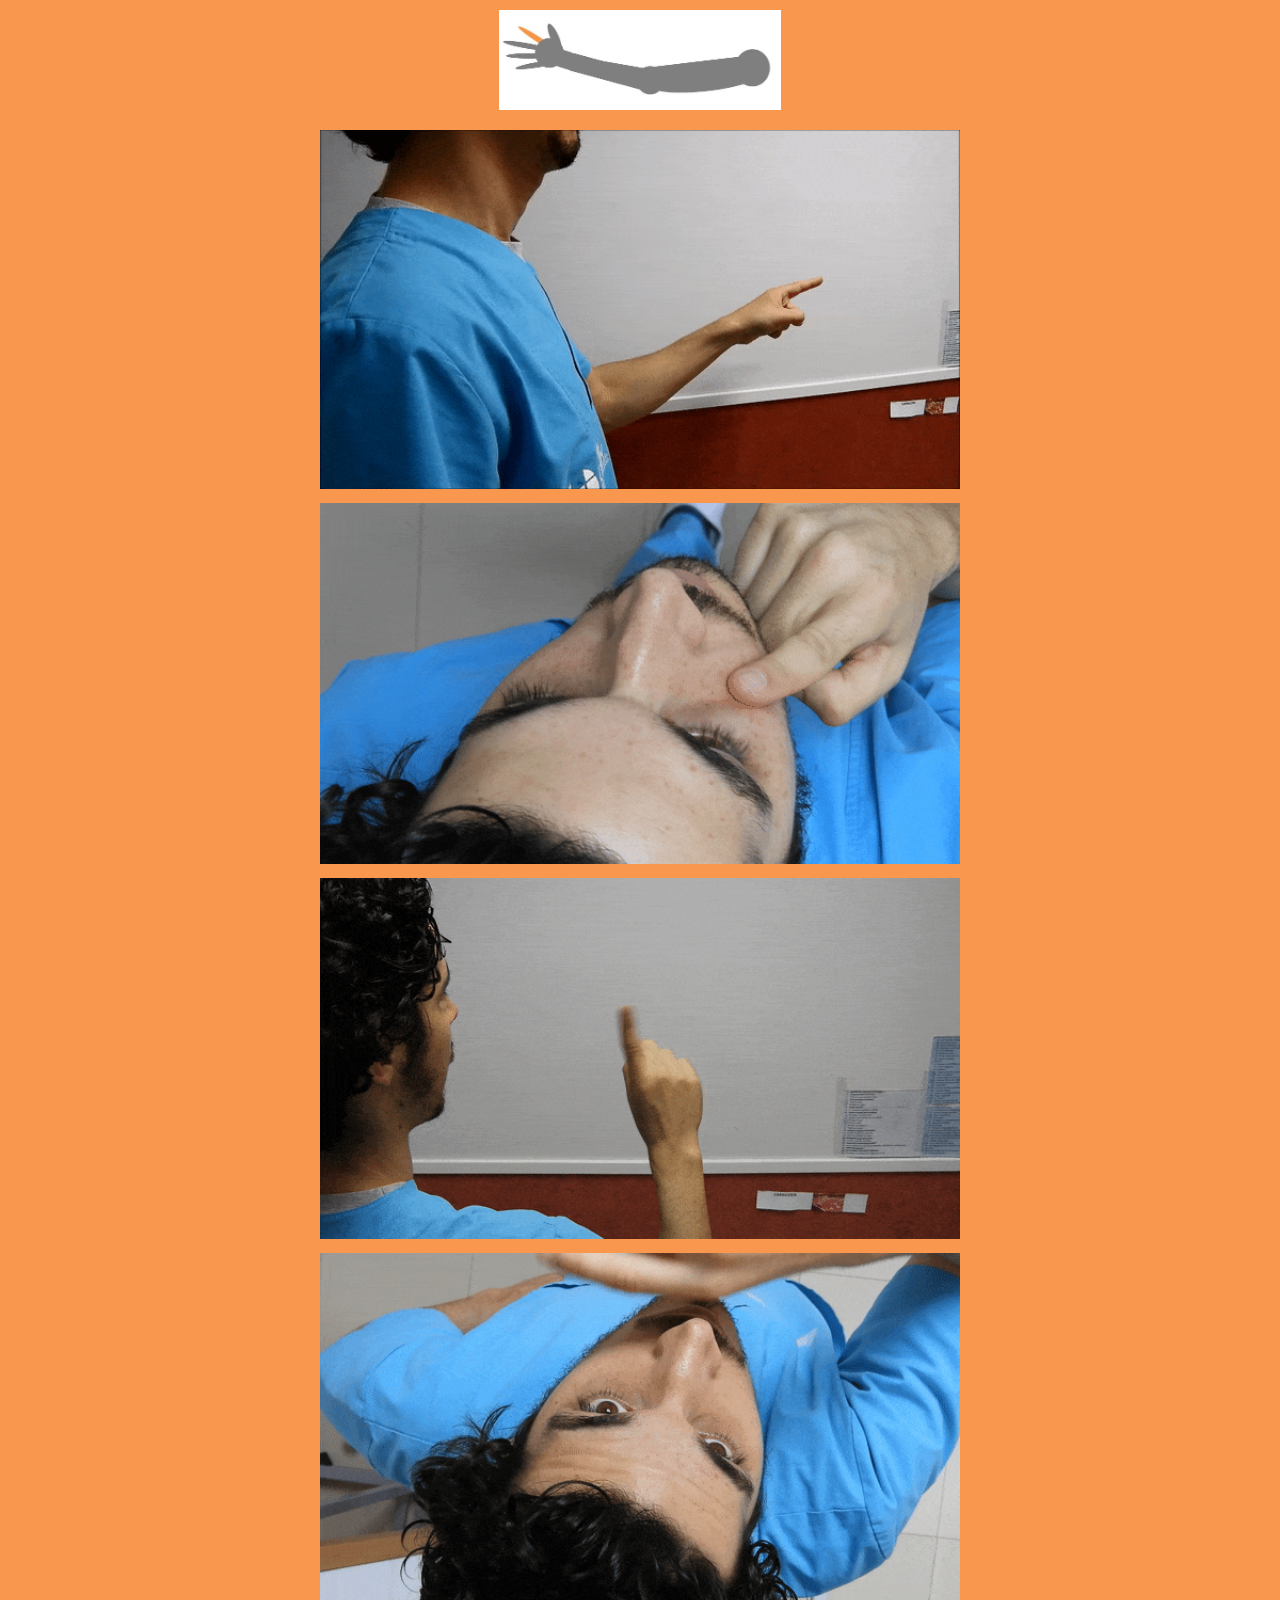
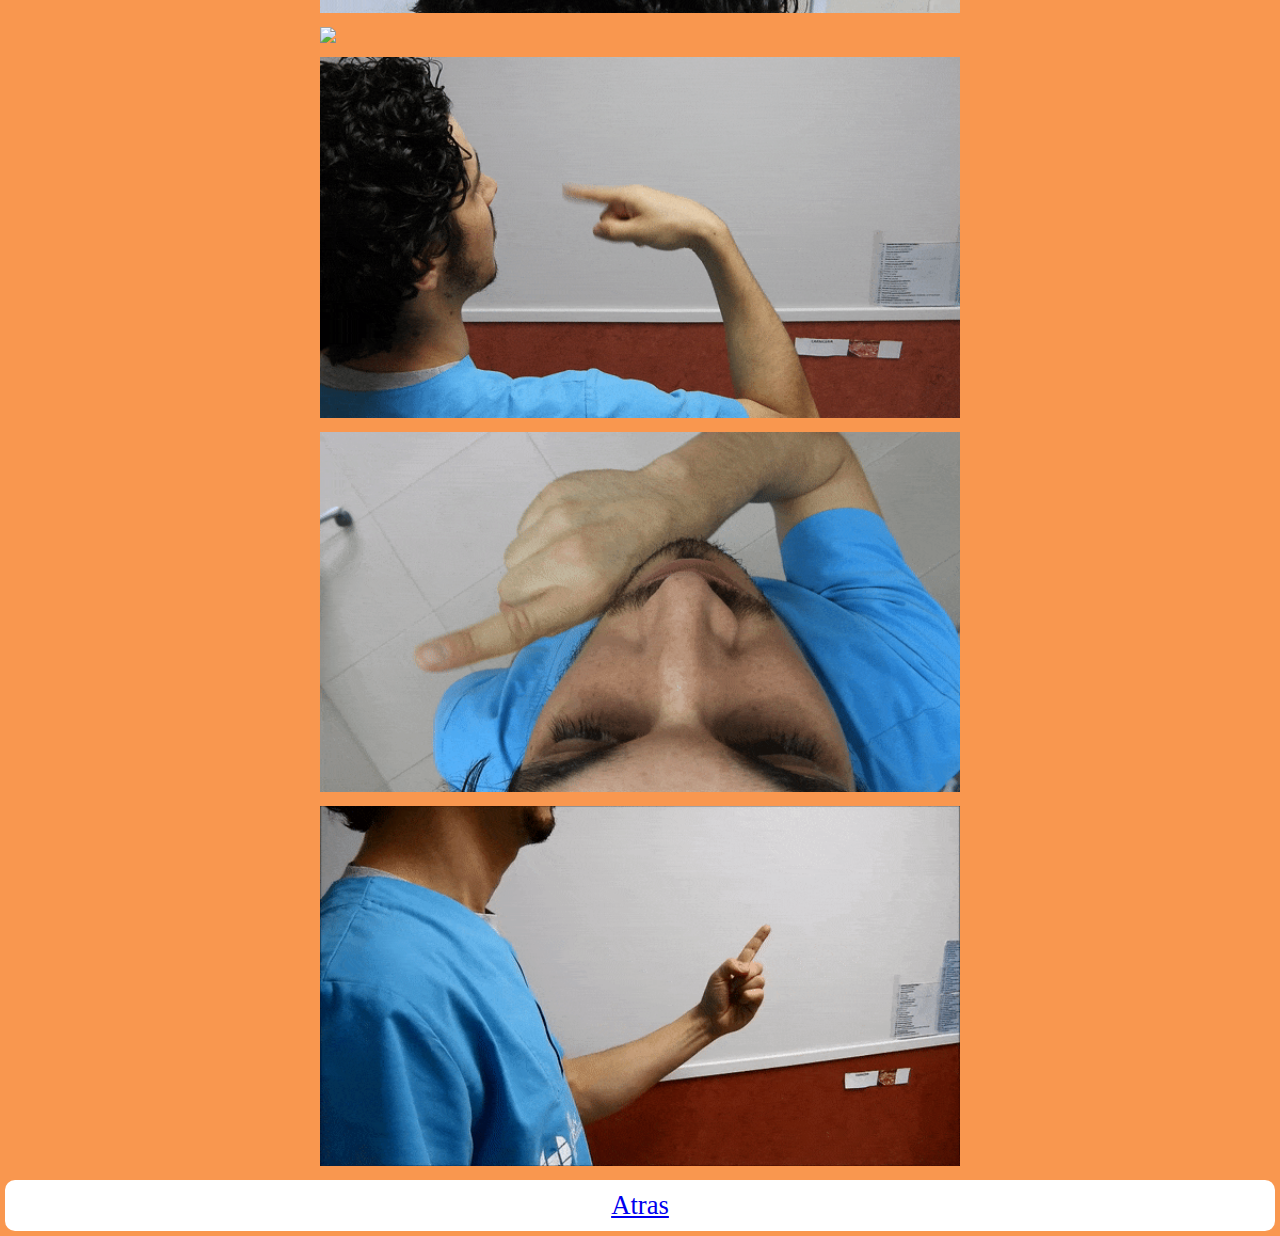
==== page2.html @ c5c6e230 "first commit" ====
<!DOCTYPE html>
<html>
<head>
    <title>Page 2</title>
    <link rel="stylesheet" type="text/css" href="style.css">
</head>
<body style="background: #F9974F">
    <div class="header">
        <img src="IMAGENES_SCREENS/Screen 2.JPG">
    </div>
    <div class="gif">
        <img src="GIFS_AUDIOS/SCREEN 2/alli.gif" onclick="reproduce('./GIFS_AUDIOS/SCREEN 2/alli.mp3')">
    </div>
    <div class="gif">
        <img src="GIFS_AUDIOS/SCREEN 2/fijate.gif" onclick="reproduce('./GIFS_AUDIOS/SCREEN 2/fijate.mp3')">
    </div>
    <div class="gif">
        <img src="GIFS_AUDIOS/SCREEN 2/no.gif" onclick="reproduce('./GIFS_AUDIOS/SCREEN 2/no.mp3')">
    </div>
    <div class="gif">
        <img src="GIFS_AUDIOS/SCREEN 2/que calor.gif" onclick="reproduce('./GIFS_AUDIOS/SCREEN 2/que-calor.mp3')">
    </div>
    <div class="gif">
        <img src="GIFS_AUDIOS/SCREEN 2/que loco.gif" onclick="reproduce('./GIFS_AUDIOS/SCREEN 2/que-loco.mp3')">
    </div>
    <div class="gif">
        <img src="GIFS_AUDIOS/SCREEN 2/sigue preguntando.gif" onclick="reproduce('./GIFS_AUDIOS/SCREEN 2/sigue-preguntando.mp3')">
    </div>
    <div class="gif">
        <img src="GIFS_AUDIOS/SCREEN 2/te mato.gif" onclick="reproduce('./GIFS_AUDIOS/SCREEN 2/te-mato.mp3')">
    </div>
    <div class="gif">
        <img src="GIFS_AUDIOS/SCREEN 2/todos.gif" onclick="reproduce('./GIFS_AUDIOS/SCREEN 2/todos.mp3')">
    </div>
    <a href="./index.html"><p class="back">Atras</p></a>
</body>

<script src="script.js"></script>

</html>
---- style.css ----
html, body {
    margin: 0;
    padding: 0;
    position: relative;
}
.header {
    display: block;
    position: relative;
    height: 100px;
    padding: 10px;
}
.header img {
    position: relative;
    display: block;
    height: 100px;
    margin: 0 auto;
}
.gif {
    margin: 10px auto;
    width: 50%;
}
.gif img {
    width: 100%;
}
.back {
    width: calc(100%-10px);
    background: white;
    text-align: center;
    margin: 5px;
    padding: 10px;
    font-size: 20pt;
    border-radius: 10px;
}
.menu-button {
    height: 60px;
    display: block;
    position: relative;
    padding: 5px;
    margin: 5px 0;
    border-radius: 10px;
}
.menu-button img {
    position: relative;
    display: block;
    height: 60px;
    margin: 0 auto;
}
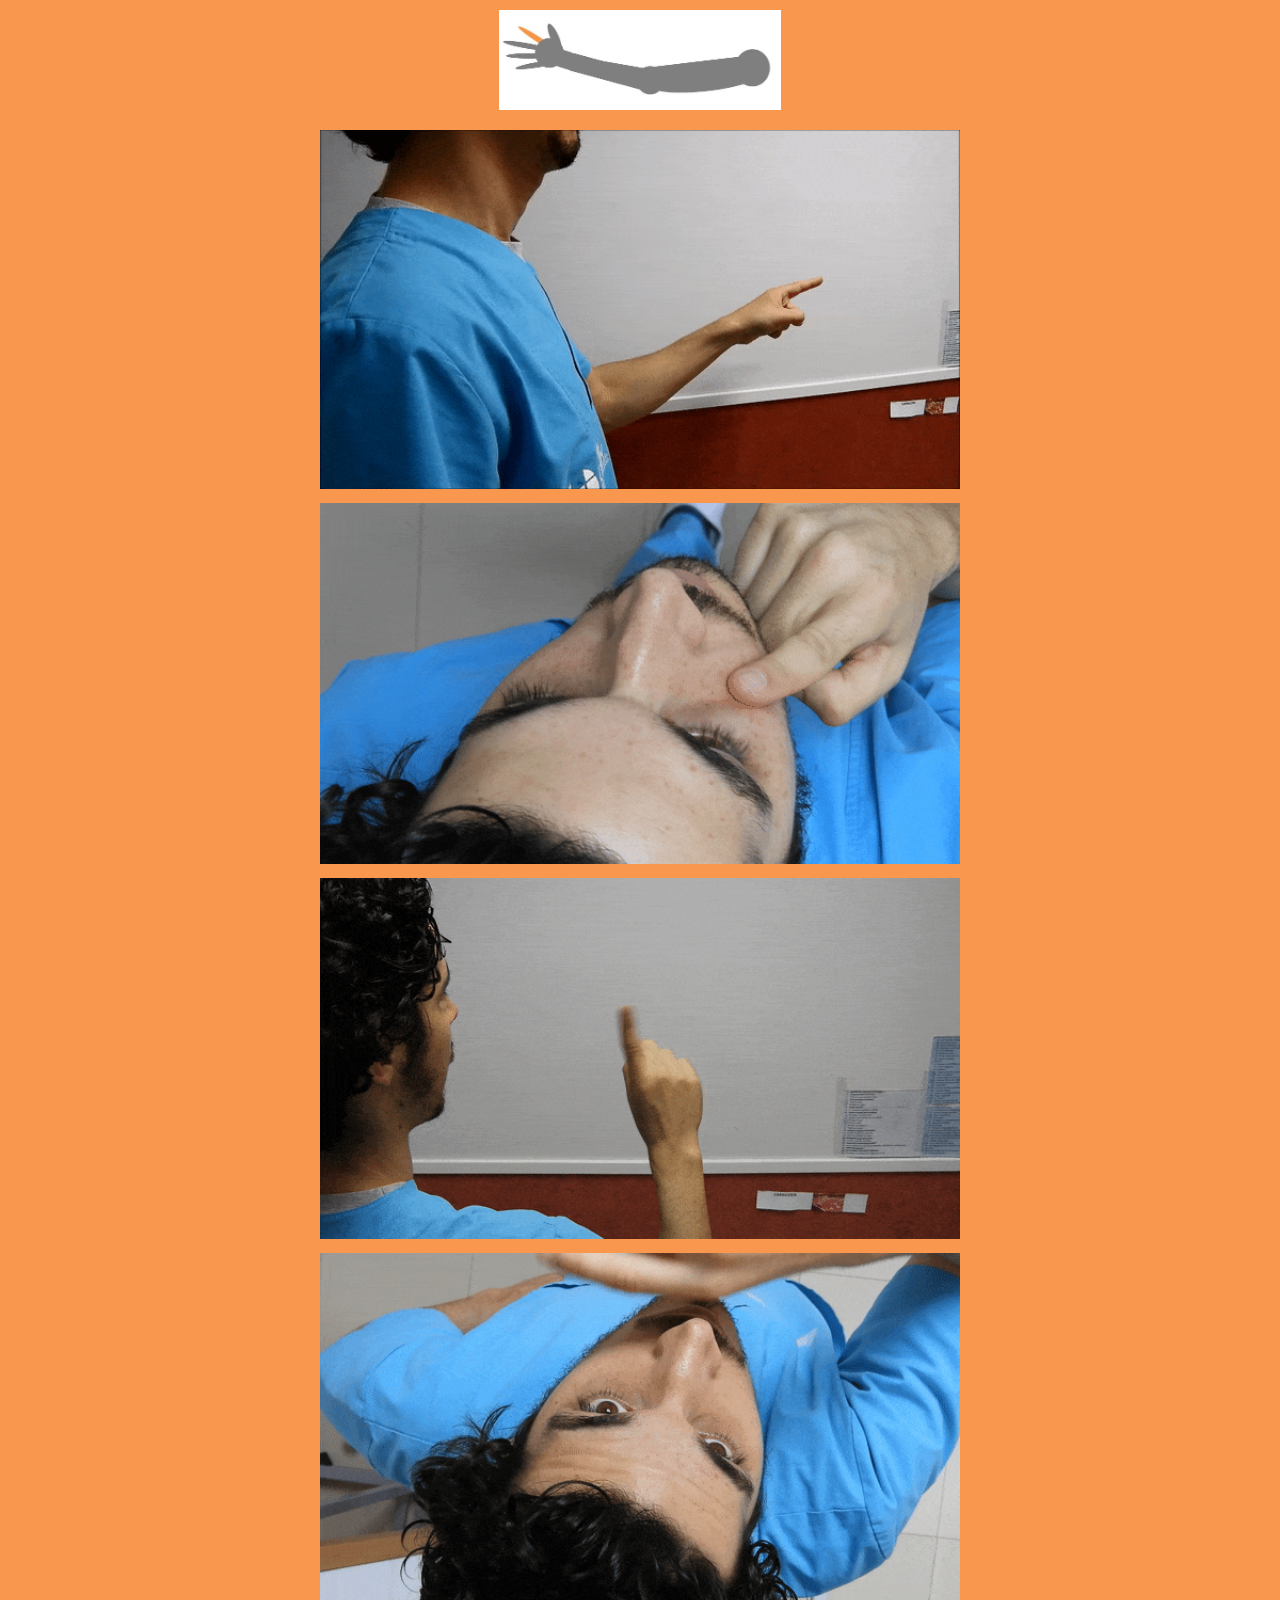
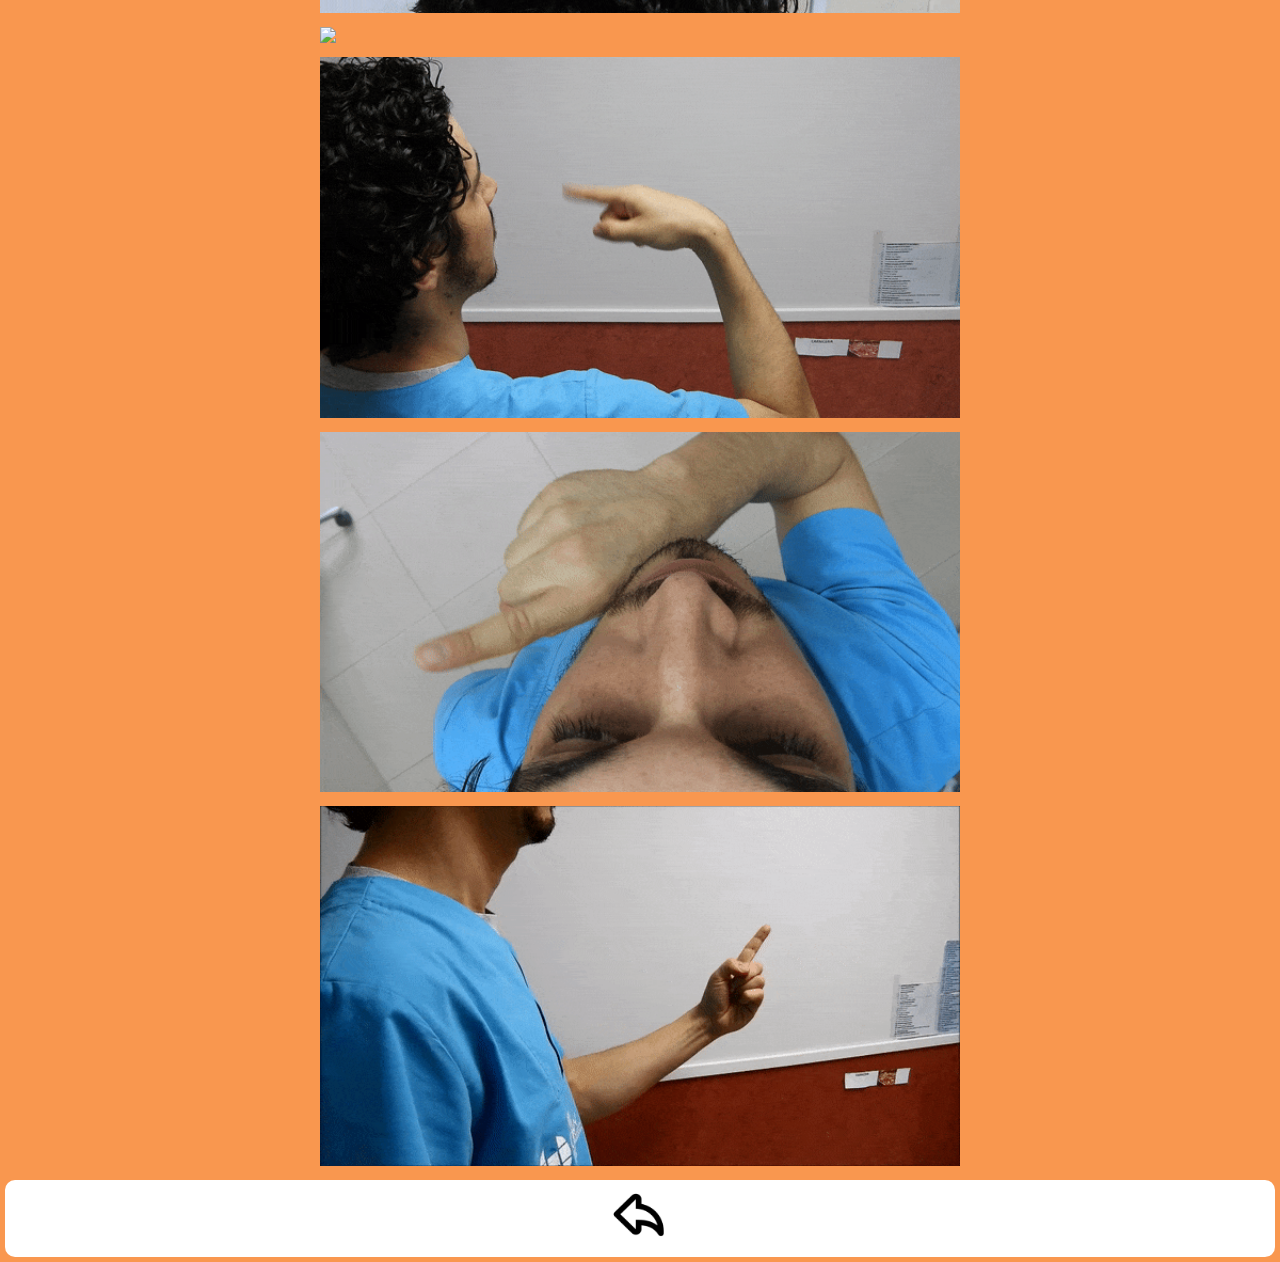
==== commit 4e032ec7: "Update audios and add back image" ====
--- a/page2.html
+++ b/page2.html
@@ -3,6 +3,7 @@
 <head>
     <title>Page 2</title>
     <link rel="stylesheet" type="text/css" href="style.css">
+    <meta name="viewport" content="width=device-width, minimum-scale=1.0, maximum-scale=1.0" />
 </head>
 <body style="background: #F9974F">
     <div class="header">
@@ -32,7 +33,9 @@
     <div class="gif">
         <img src="GIFS_AUDIOS/SCREEN 2/todos.gif" onclick="reproduce('./GIFS_AUDIOS/SCREEN 2/todos.mp3')">
     </div>
-    <a href="./index.html"><p class="back">Atras</p></a>
+    <a href="./index.html"><p class="back">
+        <img height=50 src="./back.png">
+    </p></a>
 </body>
 
 <script src="script.js"></script>
